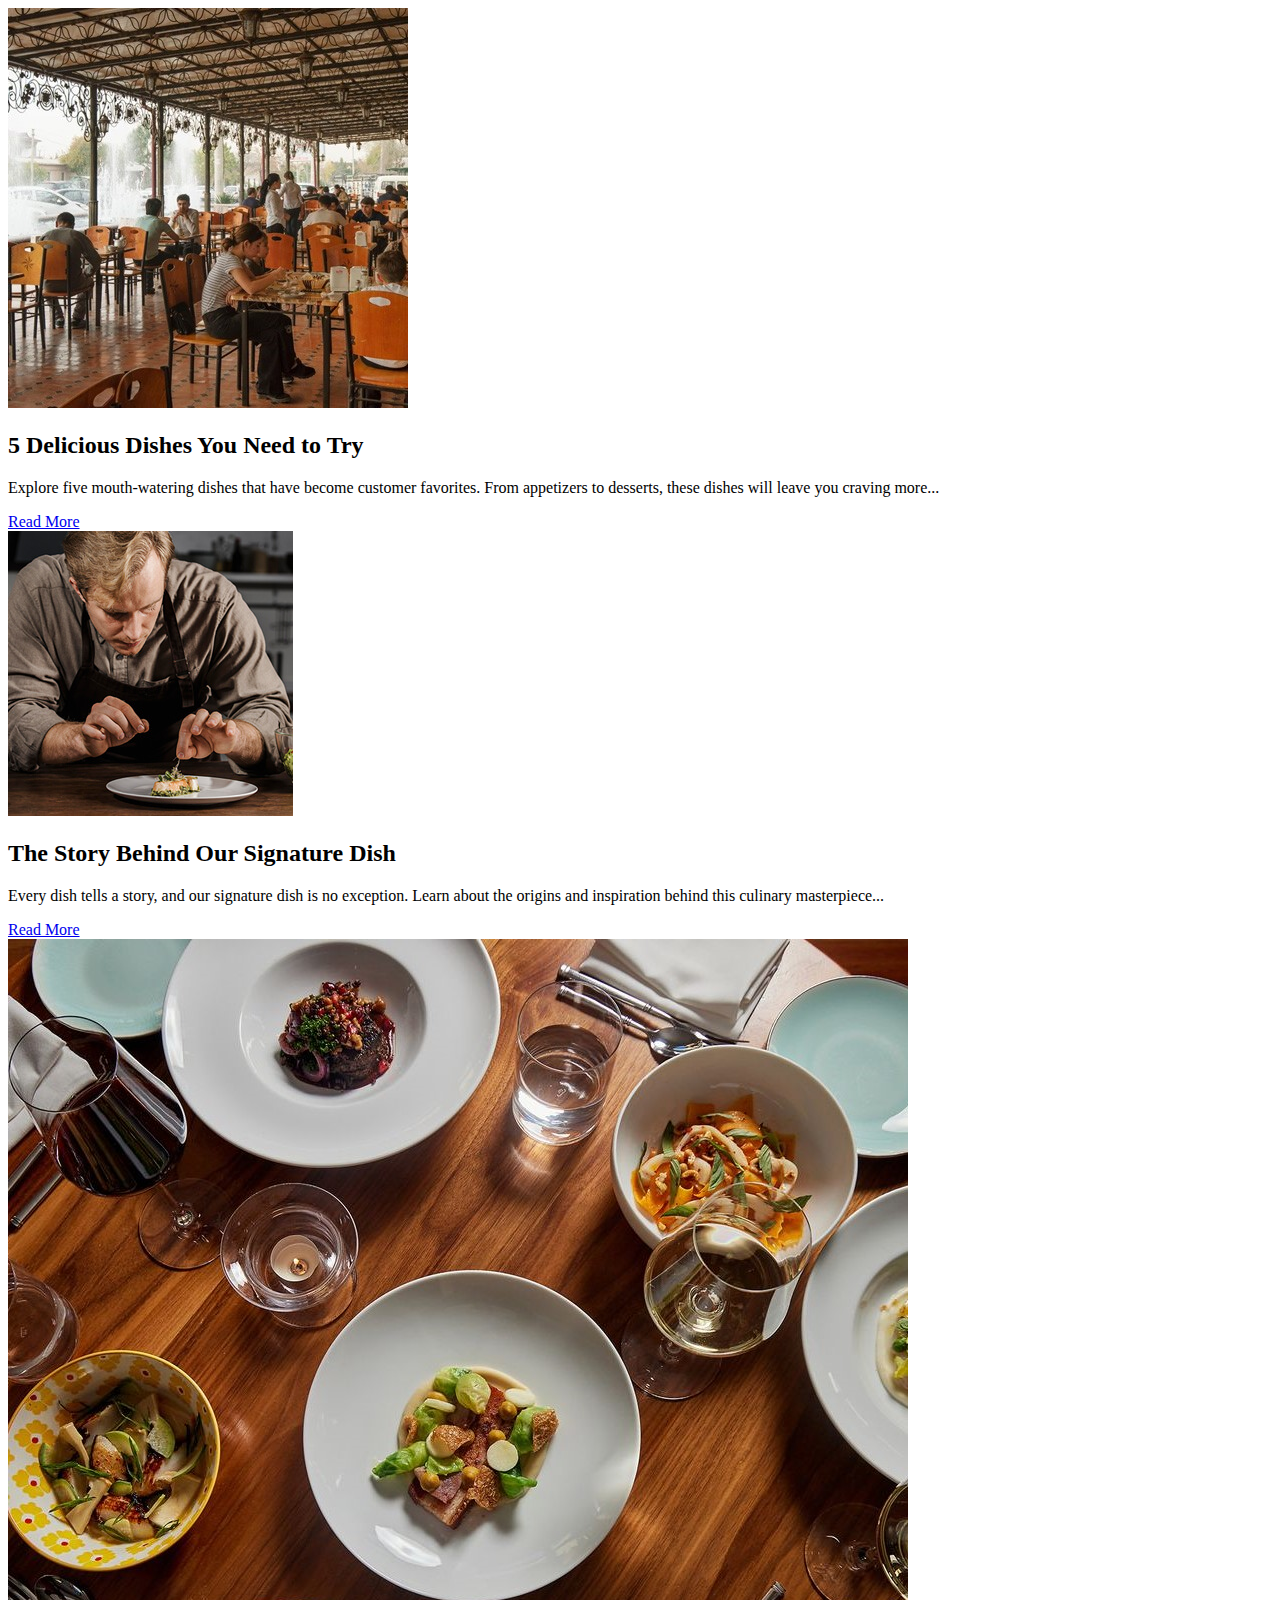
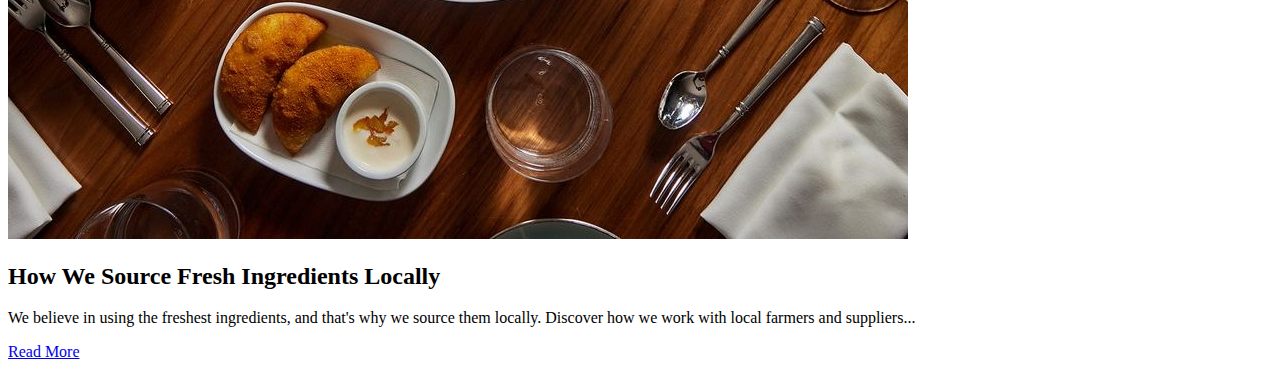
==== components/blog.html @ 0556ffc4 "Test" ====
<!DOCTYPE html>
<html lang="en">
  <head>
    <meta charset="UTF-8" />
    <meta name="viewport" content="width=device-width, initial-scale=1.0" />
    <title>Restaurant Blog</title>
  </head>
  <style>
    @media (max-width: 790px) {
    }
  </style>
  <body>
    <section>
      <div class="blog-posts">
        <article class="blog-post">
          <img src="/assets/images/meetingtable.jpg" alt="Blog Post 1" />
          <h2>5 Delicious Dishes You Need to Try</h2>
          <p class="excerpt">
            Explore five mouth-watering dishes that have become customer
            favorites. From appetizers to desserts, these dishes will leave you
            craving more...
          </p>
          <a href="#" class="read-more">Read More</a>
        </article>

        <article class="blog-post">
          <img src="/assets/images/about-abs-image.jpg" alt="Blog Post 2" />
          <h2>The Story Behind Our Signature Dish</h2>
          <p class="excerpt">
            Every dish tells a story, and our signature dish is no exception.
            Learn about the origins and inspiration behind this culinary
            masterpiece...
          </p>
          <a href="#" class="read-more">Read More</a>
        </article>

        <article class="blog-post">
          <img src="/assets/images/foodbaground.jpg" alt="Blog Post 3" />
          <h2>How We Source Fresh Ingredients Locally</h2>
          <p class="excerpt">
            We believe in using the freshest ingredients, and that's why we
            source them locally. Discover how we work with local farmers and
            suppliers...
          </p>
          <a href="#" class="read-more">Read More</a>
        </article>
      </div>
    </section>
  </body>
</html>
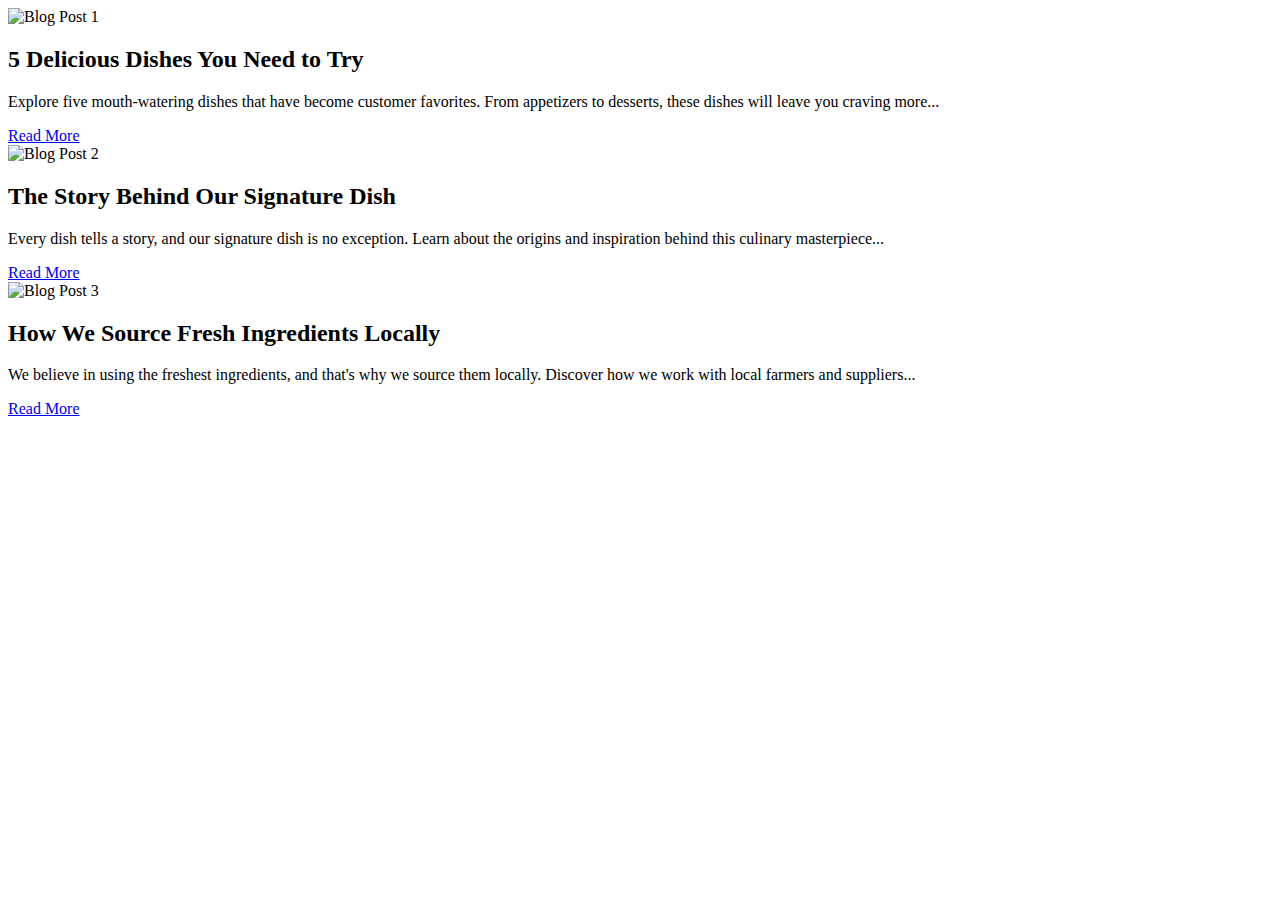
==== commit 55cb80ae: "New Update" ====
--- a/components/blog.html
+++ b/components/blog.html
@@ -13,7 +13,7 @@
     <section>
       <div class="blog-posts">
         <article class="blog-post">
-          <img src="/assets/images/meetingtable.jpg" alt="Blog Post 1" />
+          <img src="assets/images/meetingtable.jpg" alt="Blog Post 1" />
           <h2>5 Delicious Dishes You Need to Try</h2>
           <p class="excerpt">
             Explore five mouth-watering dishes that have become customer
@@ -24,7 +24,7 @@
         </article>
 
         <article class="blog-post">
-          <img src="/assets/images/about-abs-image.jpg" alt="Blog Post 2" />
+          <img src="assets/images/about-abs-image.jpg" alt="Blog Post 2" />
           <h2>The Story Behind Our Signature Dish</h2>
           <p class="excerpt">
             Every dish tells a story, and our signature dish is no exception.
@@ -35,7 +35,7 @@
         </article>
 
         <article class="blog-post">
-          <img src="/assets/images/foodbaground.jpg" alt="Blog Post 3" />
+          <img src="assets/images/foodbaground.jpg" alt="Blog Post 3" />
           <h2>How We Source Fresh Ingredients Locally</h2>
           <p class="excerpt">
             We believe in using the freshest ingredients, and that's why we
